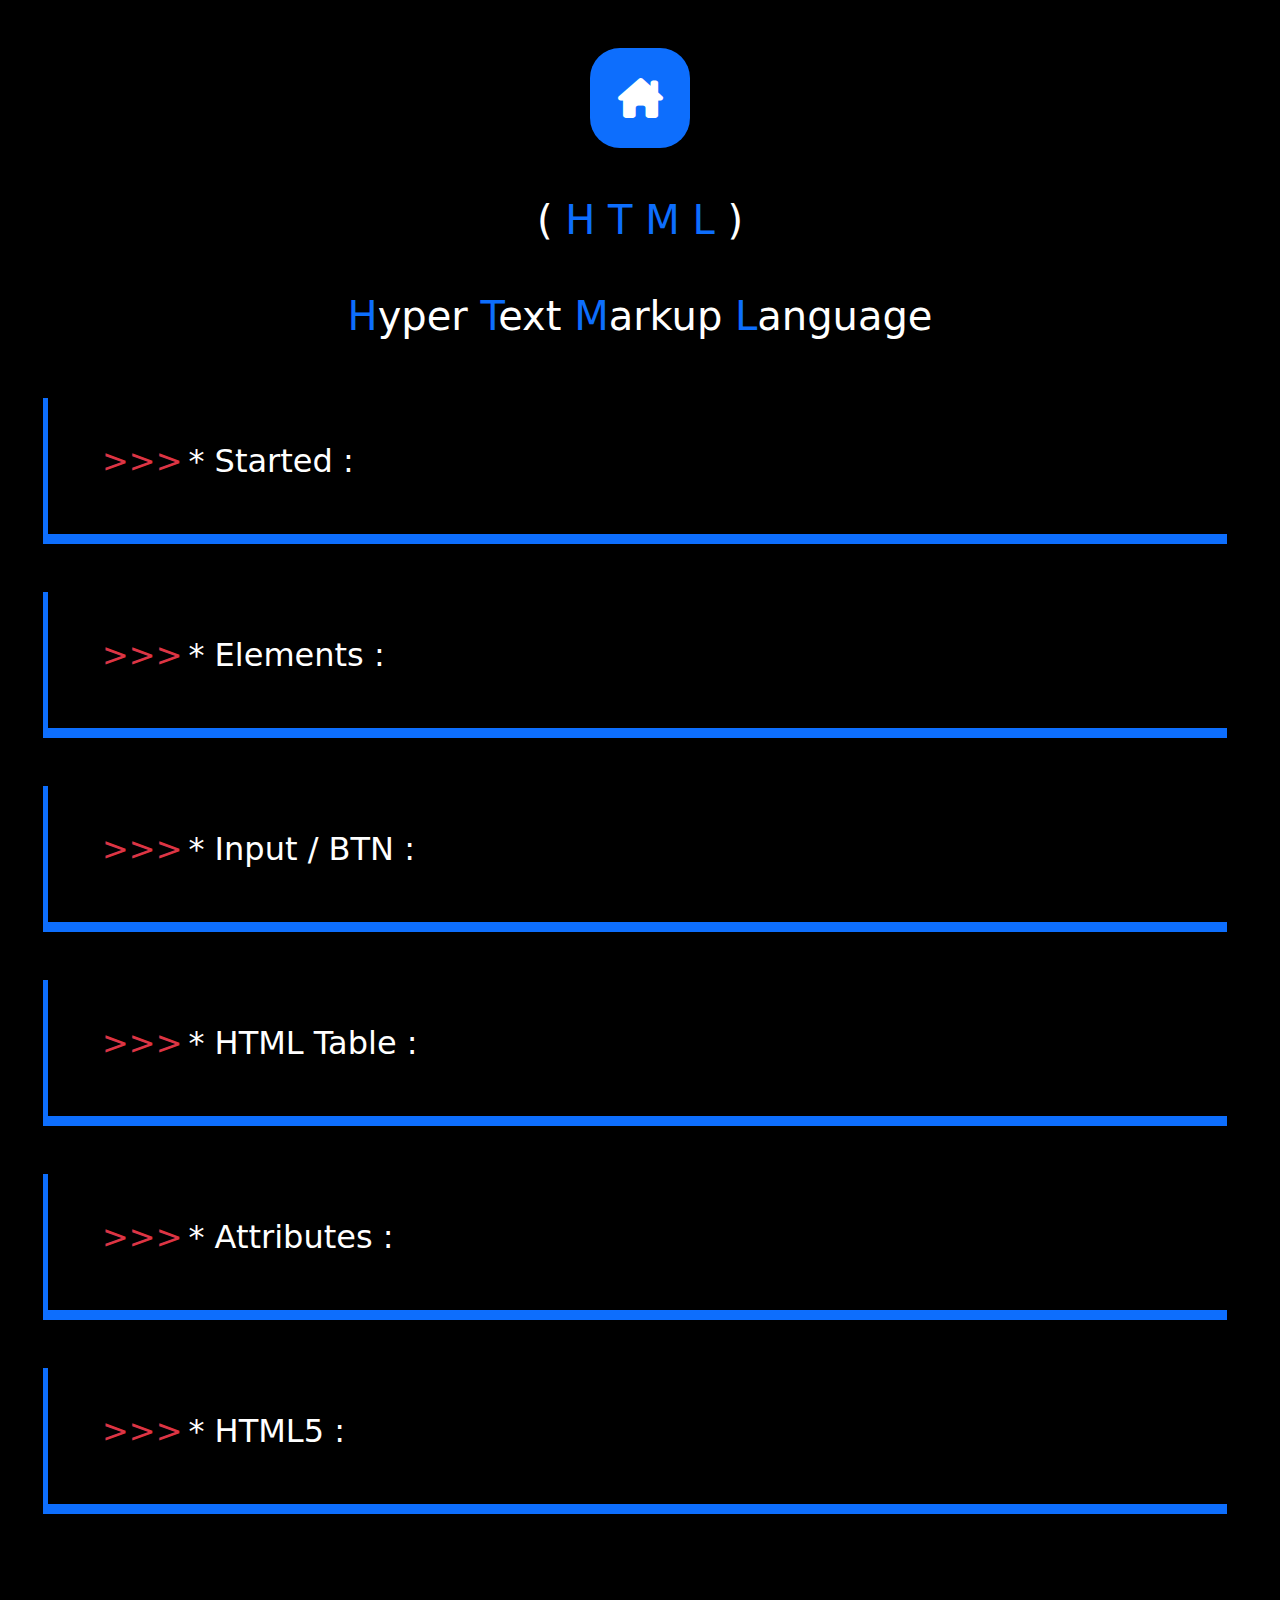
==== index.html @ fb0cdfeb "Add files via upload" ====
<!DOCTYPE html>
<html lang="en">

<head>
    <meta charset="UTF-8">
    <meta http-equiv="X-UA-Compatible" content="IE=edge">
    <meta name="author" content="Eng: Mohamed Magdy Ezzeldeen">
    <meta name="viewport" content="width=device-width, initial-scale=1.0">
    <meta name="description" content="Description About My Web Site, take this from marketer">
    <meta name="keywords"
        content="Keywords that help your website appear in Google searches  HTML HTML5 CSS CSS3 FrontEnd BackEnd">

    <title>MEGA HTML</title>
    <link rel="website icon" type="PNG" href="Media/Images/My_Logo.png">

    <!-- Online Bootstrap CSS : -->
    <link rel="stylesheet" href="https://cdn.jsdelivr.net/npm/bootstrap@5.2.0/dist/css/bootstrap.min.css" integrity="sha384-gH2yIJqKdNHPEq0n4Mqa/HGKIhSkIHeL5AyhkYV8i59U5AR6csBvApHHNl/vI1Bx" crossorigin="anonymous">

    <!-- Offline Bootstrap CSS : -->
    <link rel="stylesheet" href="CSS/bootstrap.min.css" />

    <!-- My CSS File : -->
    <link rel="stylesheet" href="CSS/MEGA.css" />

    <!-- Icon CSS File : -->
    <link rel="stylesheet" href="CSS/all.min.css"/>
</head>

<body class=" bg-black text-white py-5">


    <div id="">
        <button id="homeBTN" onclick="openHome()" class="border-0 mx-auto text-white bg-primary fs-1 d-flex justify-content-center align-items-center">
            <i class="px-2 border-0 fa-solid fa-house-chimney"></i> <span id="homeText" class="d-none">Home</span>
        </button>
    </div>




    <div class="px-5">
        <div class="row">
            <div class="col-12">
                <h1 class="my-5 text-center text-primary"><span class="text-white">(</span> H T M L <span class="text-white">)</span></h1>
                <h1 class="mb-5 text-center">
                    <span class="text-primary">H</span>yper 
                    <span class="text-primary">T</span>ext 
                    <span class="text-primary">M</span>arkup 
                    <span class="text-primary">L</span>anguage
                </h1>

                <!-- Started ------------------------------------------------------------------------------>

                <section id="shadow" class="my-5 py-5 ps-5 mega">
                    <div id="" class="btnDiv d-flex justify-content-start align-items-center ">
                        <button id="btn-1" class="border-0 bg-transparent text-danger fs-2 mb-0"
                            onclick="changeScope(1)">&#62&#62&#62</button>
                        <label for="btn-1" style="cursor: pointer;">
                            <h2 class="mb-0">* Started :</h2>
                        </label>
                    </div>

                    <div id="button1" class="my-5 border d-none">
                        <pre style="max-height: 80vh;" class="mb-0 p-4  fs-6">
<code>
    &#60!DOCTYPE html&#62 

    &#60html dir="ltr" lang="en"&#62 

        &#60head&#62 
            &#60meta charset="UTF-8"&#62 
            &#60meta http-equiv="X-UA-Compatible" content="IE=edge"&#62 
            &#60meta name="author" content="Name Of Web Site Creator"&#62 
            &#60meta name="viewport" content="width=device-width, initial-scale=1.0"&#62
            &#60meta name="description" content="Description About Your Web Site, Take This From Marketer"&#62 
            &#60meta name="keywords" content="Keywords For Help Your Website To Appear In Search Engines | HTML CSS"&#62  

            &#60title&#62 Name Of Page &#60/title&#62
            &#60link rel="website icon" type="PNG" href="Path Of Web Site Logo"&#62


            &#60link rel="stylesheet" href="CSS File Path"/&#62
        &#60/head&#62 

        &#60body&#62 

            Con Web Site Page 

        &#60/body&#62 

    &#60/html&#62 
</code>
                        </pre>
                    </div>
                </section>

                <!-- Element ------------------------------------------------------------------------------>

                <section id="shadow" class="my-5 p-5 mega">

                    <div id="" class="btnDiv d-flex justify-content-start align-items-center">
                        <button id="btn-2" class="border-0 bg-transparent text-danger fs-2 mb-0"
                            onclick="changeScope(2)">&#62&#62&#62</button>
                        <label for="btn-2" style="cursor: pointer;">
                            <h2 class="mb-0">* Elements :</h2>
                        </label>
                    </div>

                    <div id="button2" class="my-3 p-5 border d-none">

                        <div class="row d-flex flex-wrap justify-content-center align-items-center py-3 my-3 mega">
                            <h4 class="col-lg-4 mb-0 text-center mb-4 mb-lg-0">( h1 ---> h6 )</h4>
                            <pre class="col-lg-4 mb-0 text-center mb-4 mb-lg-0">&#60h1&#62 MEGA &#60/h1&#62 </pre>
                            <h1 class="col-lg-4 mb-0 text-center"> MEGA </h1>
                        </div>

                        <div class="row d-flex flex-wrap justify-content-center align-items-center py-3 my-3 mega">
                            <h4 class="col-lg-4 mb-0 text-center mb-4 mb-lg-0">( Paragraph )</h4>
                            <pre class="col-lg-4 mb-0 text-center mb-4 mb-lg-0"> &#60p&#62 MEGA &#60/p&#62 </pre>
                            <p class="col-lg-4 mb-0 text-center"> MEGA </p>
                        </div>

                        <div class="row d-flex flex-wrap justify-content-center align-items-center py-3 my-3 mega">
                            <h4 class="col-lg-4 mb-0 text-center mb-4 mb-lg-0">( Pre )</h4>
                            <pre class="col-lg-4 mb-0 text-center mb-4 mb-lg-0">&#60pre&#62 MEGA &#60/pre&#62</pre>
                            <p class="col-lg-4 mb-0 text-center"> MEGA </p>
                        </div>

                        <div class="row d-flex flex-wrap justify-content-around align-items-center py-3 my-3 mega">
                            <h5 class="col-lg-4 mb-0 text-center mb-5 mb-lg-0">( UnOrder List )</h5>
                            <pre class="col-lg-4 mb-0 text-start mb-5 mb-lg-0">
<code class="">
&#60ul type=""&#62                                   
    &#60li style="list-style-type: none;"&#62  UnOrder List -- 1  &#60/li&#62
    &#60li style="list-style-type: none;"&#62  UnOrder List -- 2  &#60/li&#62
&#60/ul&#62    
</code>
                            </pre>
                            <div class="col-lg-3 offset-lg-1 mb-0 text-start">
                                <ul type="" class="ps-0">
                                    <li style="list-style-type: none;"> UnOrder List ------- 1 </li>
                                    <li style="list-style-type: none;"> UnOrder List ------- 2 </li>
                                </ul>
                            </div>
                        </div>

                        <div class="row d-flex flex-wrap justify-content-around align-items-center py-3 my-3 mega">
                            <h4 class="col-lg-4 mb-0 text-center mb-5 mb-lg-0">( Order List )</h4>
                            <pre class="col-lg-4 mb-0 text-start mb-5 mb-lg-0">
<code>
&#60ol type=""&#62  
    &#60li&#62  Order List 1 &#60/li&#62  
    &#60li&#62  Order List 2 &#60/li&#62  
    &#60ul&#62  
        &#60li&#62  Sub UnOrder List 1  &#60/li&#62
        &#60li&#62  Sub UnOrder List 2  &#60/li&#62
    &#60/ul&#62  
    &#60li&#62  UnOrder List 3  &#60/li&#62
&#60/ol&#62  
</code>
                            </pre>
                            <div class="col-lg-3 offset-lg-1 mb-0 text-start">
                                <ol type="" class="ps-lg-0">
                                    <li> Order List ---------- 1 </li>
                                    <li> Order List ---------- 2 </li>
                                    <ul>
                                        <li> Sub UnOrder List 1 </li>
                                        <li> Sub UnOrder List 2 </li>
                                    </ul>
                                    <li> Order List ---------- 3 </li>
                                </ol>
                            </div>
                        </div>

                        <div class="row d-flex flex-wrap justify-content-around align-items-center py-3 my-3 mega">
                            <h4 class="col-lg-4 mb-0 text-center mb-4 mb-lg-0">( Hyperlink )</h4>
                            <pre class="col-lg-4 mb-0 text-center mb-4 mb-lg-0">
<code>
&#60a target ="_blank" href ="url"&#62 Click &#60/a&#62
</code>  
                            </pre>
                            <div class="col-lg-4 mb-0 text-center"><a target="_blank"
                                    href="https://www.linkedin.com/in/eng-m-ma9dy/" class="text-light"> Click </a></div>
                        </div>

                        <div class="row d-flex flex-wrap justify-content-around align-items-center py-3 my-3 mega">
                            <h2 class="col-lg-4 mb-0 text-center mb-4 mb-lg-0">( Image )</h2>
                            <pre class="col-lg-4 mb-0 text-center mb-4 mb-lg-0">
<code>
&#60img src ="Path" alt ="Keyword"&#62
</code> 
                            </pre>
                            <div class="col-lg-4 mb-0 text-center"><img src="Media/Images/My_Logo.png" alt="Logo"
                                    width="80px"></div>
                        </div>

                        <div class="row d-flex flex-wrap justify-content-around align-items-center py-3 my-3 mega">
                            <h3 class="col-lg-4 mb-0 text-center mb-4 mb-lg-0">( Img link )</h3>
                            <pre class="col-lg-4 mb-0 text-center mb-4 mb-lg-0"> 
<code>
&#60a target ="" href =""&#62 &#60img src=""&#62&#60/a&#62
</code> 
                            </pre>
                            <div class="col-lg-4 mb-0 text-center"><a target="_blank"
                                    href="https://www.linkedin.com/in/eng-m-ma9dy/" class="text-light"><img
                                        src="Media/Images/My_Logo.png" alt="Logo" width="80px"></a></div>
                        </div>

                        <div class="row d-flex flex-wrap justify-content-around align-items-center py-3 my-3 mega">
                            <h2 class="col-lg-4 mb-0 text-center mb-4 mb-lg-0">( Audio )</h2>
                            <pre class="col-lg-4 mb-0 text-center mb-4 mb-lg-0">
<code>
&#60audio src ="Path" controls autoplay&#62 
</code>
                                
                            </pre>
                            <div class="col-lg-4 mb-0 text-center"><audio src="Media/Audios/Quran.mp3" controls
                                    class="w-75 mx-auto"></div>
                        </div>

                        <div class="row d-flex flex-wrap justify-content-around align-items-center py-3 my-3 mega">
                            <h2 class="col-lg-4 mb-0 text-center mb-4 mb-lg-0">( Video )</h2>
                            <pre class="col-lg-4 mb-0 text-center mb-4 mb-lg-0"> 
<code>
&#60video src ="Path" controls autoplay&#62
</code>
                            </pre>
                        <div class="col-lg-4 mb-0 text-center"><video src="Media/Videos/BMW.mp4" controls
                                    class="w-75 mx-auto"></div>
                        </div>

                        <div class="row d-flex flex-wrap justify-content-around align-items-center py-3 my-3 mega">
                            <h3 class="col-lg-4 mb-0 text-center mb-4 mb-lg-0">( I-Frame )</h3>
                            <pre class="col-lg-4 mb-0 text-center mb-4 mb-lg-0"> 
<code>
&#60iframe src="Path" frameborder=""&#60/iframe&#62
</code>
                            </pre>
                            <div class="col-lg-4 mb-0 text-center mb-4 mb-lg-0">
                                <iframe
                                    src="https://www.google.com/maps/embed?pb=!1m18!1m12!1m3!1d27306.90100141557!2d29.934360950000002!3d31.18295735!2m3!1f0!2f0!3f0!3m2!1i1024!2i768!4f13.1!3m3!1m2!1s0x14f5c36a490b31ab%3A0x11a237e1ac90065b!2sMoharam%20Bek%2C%20Alexandria%20Governorate!5e0!3m2!1sen!2seg!4v1669933031058!5m2!1sen!2seg"
                                    class="w-75 mx-auto" style="border:0;" allowfullscreen="" loading="lazy"
                                    referrerpolicy="no-referrer-when-downgrade">
                                </iframe>
                            </div>
                        </div>
                    </div>

                </section>

                <!-- Inputs-Buttons ------------------------------------------------------------------------->

                <section id="shadow" class="my-5 p-5 mega">
                    <div id="" class="btnDiv d-flex justify-content-start align-items-center">
                        <button id="btn-3" class="border-0 bg-transparent text-danger fs-2 mb-0"
                            onclick="changeScope(3)">&#62&#62&#62</button>
                        <label for="btn-3" style="cursor: pointer;">
                            <h2 class="mb-0">* Input / BTN :</h2>
                        </label>

                    </div>
                    <div id="button3" class="my-3 p-5 border d-none">
                        <h1 class="mb-5"> &#60form&#62 </h1>
                        <form>

                            <div class="row d-flex flex-wrap justify-content-around align-items-center py-3 my-3 mega">
                                <h4 class="col-lg-2 text-center mb-4 mb-lg-0">( Label )</h4>
                                <pre class="col-lg-7 text-center mb-4 mb-lg-0">
&#60label for="search"&#62 search&#60/label&#62
                                </pre>
                                <div class="col-lg-3 text-center mb-0"> <label for="search"> Search </label> </div>
                            </div>

                            <div class="row d-flex flex-wrap justify-content-around align-items-center py-3 my-3 mega">
                                <h4 class="col-lg-2 text-center mb-4 mb-lg-0">( Search )</h4>
                                <pre class="col-lg-7 text-center mb-4 mb-lg-0">
&#60input type="search" name="search" placeholder="search"/&#62
                                </pre>
                                <div class="col-lg-3 text-center mb-0"> <input type="search" name="search"
                                        placeholder="Search" /> </div>
                            </div>

                            <div class="row d-flex flex-wrap justify-content-around align-items-center py-3 my-3 mega">
                                <h4 class="col-lg-2 text-center mb-4 mb-lg-0">( Text )</h4>
                                <pre class="col-lg-7 text-center mb-4 mb-lg-0">
&#60input id="fName" type="text" name="fName" placeholder="Full Name"/&#62
                                </pre>
                                <div class="col-lg-3 text-center mb-0"> <input id="fName" type="text" name="fName"
                                        placeholder="Full Name" minlength="2" maxlength="10" required /> </div>
                            </div>

                            <div class="row d-flex flex-wrap justify-content-around align-items-center py-3 my-3 mega">
                                <h5 class="col-lg-2 text-center mb-4 mb-lg-0">( Number )</h5>
                                <pre class="col-lg-7 text-center mb-4 mb-lg-0">
&#60input id="Nun" type="number" name="Nun" placeholder="Number"/&#62
                                </pre>
                                <div class="col-lg-3 text-center mb-0"> <input id="Nun" type="number" name="Age" min="5"
                                        placeholder="Number" required /> </div>
                            </div>

                            <div class="row d-flex flex-wrap justify-content-around align-items-center py-3 my-3 mega">
                                <h4 class="col-lg-2 text-center mb-4 mb-lg-0">( Mail )</h4>
                                <pre class="col-lg-7 text-center mb-4 mb-lg-0">
&#60input id="Mail" type="email" name="E-Mail" placeholder="Mail"/&#62
                                </pre>
                                <div class="col-lg-3 text-center mb-0"> <input id="Mail" type="email" name="E-Mail"
                                        placeholder="Your Mail" required /> </div>
                            </div>

                            <div class="row d-flex flex-wrap justify-content-around align-items-center py-3 my-3 mega">
                                <h4 class="col-lg-2 text-center mb-4 mb-lg-0">( Phone )</h4>
                                <pre class="col-lg-7 text-center mb-4 mb-lg-0">
&#60input id="Phone" type="tel" name="Phone" placeholder="+20100000000"/&#62 
                                </pre>
                                <div class="col-lg-3 text-center mb-0"> <input id="Phone" type="tel" name="Phone"
                                        placeholder="+20100000000" required /></div>
                            </div>

                            <div class="row d-flex flex-wrap justify-content-around align-items-center py-3 my-3 mega">
                                <h6 class="col-lg-2 text-center mb-4 mb-lg-0">( Password )</h6>
                                <pre class="col-lg-7 text-center mb-4 mb-lg-0"> 
&#60input id="Pass" type="password" name="Pass" placeholder="Your Password"/&#62 
                                </pre>
                                <div class="col-lg-3 text-center mb-0"> <input id="Pass" type="password" name="Pass"
                                        placeholder="Your Password" required /></div>
                            </div>

                            <div class="row d-flex flex-wrap justify-content-around align-items-center py-3 my-3 mega">
                                <h6 class="col-lg-2 text-center mb-4 mb-lg-0">( FeedBack )</h6>
                                <pre class="col-lg-7 text-center mb-4 mb-lg-0">
&#60textarea id="Feedback" style="resize: none;" name="Feedback" cols="24" rows="1" placeholder="Feedback"&#62&#60/textarea&#62
                                </pre>
                                <div class="col-lg-3 text-center mb-0"> <textarea id="Feedback" style="resize: none;"
                                        name="Feedback" cols="24" rows="1" placeholder="Feedback"></textarea></div>
                            </div>

                            <div class="row d-flex flex-wrap justify-content-around align-items-center py-3 my-3 mega">
                                <h5 class="col-lg-2 text-center mb-4 mb-lg-0">( Dir Call )</h5>
                                <pre class="col-lg-7 text-center mb-4 mb-lg-0">
&#60a&#62 href="tel:+201140155633" style="text-decoration: none;"&#62 +201140155633 &#60/a&#62
                                </pre>
                                <div class="col-lg-3 text-center mb-0"> <a href="tel:+201140155633"
                                        style="text-decoration: none;color: white;">+201140155633</a></div>
                            </div>

                            <div class="row d-flex flex-wrap justify-content-around align-items-center py-3 my-3 mega">
                                <h5 class="col-lg-2 text-center mb-4 mb-lg-0">( Dir Mail )</h5>
                                <pre class="col-lg-7 text-center mb-4 mb-lg-0">
&#60a&#62 href="mailto: Magdy@gmail.com" style="text-decoration: none;"&#62 Magdy@gmail.com &#60/a&#62 
                                </pre>
                                <div class="col-lg-3 text-center mb-0"> <a href="mailto: Eng.M.Ezzeldeen@gmail.com"
                                        style="text-decoration: none;color: white;">Magdy@gmail.com</a></div>
                            </div>

                            <div class="row d-flex flex-wrap justify-content-around align-items-center py-3 my-3 mega">
                                <h6 class="col-lg-2 text-center mb-5 mb-lg-0">( Drop Down )</h6>
                                <pre class="col-lg-7 text-start mb-5 mb-lg-0">
&#60select name="University" id="University"&#62
    &#60optgroup label="Cairo University"&#62
        &#60option&#62 value="CU1"&#62  Cairo University &#60/option&#62
        &#60option&#62 value="CU2" selected&#62 ALAzhar University &#60/option&#62
    &#60/optgroup&#62
    &#60optgroup label="Alex University"&#62
        &#60option&#62 value="AU1"&#62  Alex University &#60/option&#62
        &#60option&#62 value="AU2"&#62  Pharos University &#60/option&#62
    &#60/optgroup&#62
&#60/select&#62
                                </pre>
                                <div class="col-lg-3 text-center mb-0">
                                    <select name="University" id="University" class="py-1">
                                        <optgroup label="Cairo University">
                                            <option value="CU1">Cairo University</option>
                                            <option value="CU2" selected>AL-Azhar University</option>
                                        </optgroup>
                                        <optgroup label="Alex University">
                                            <option value="AU1"> Alex University </option>
                                            <option value="AU2">Pharos University </option>
                                        </optgroup>
                                    </select>
                                </div>
                            </div>

                            <div class="row d-flex flex-wrap justify-content-around align-items-center py-3 my-3 mega">
                                <h5 class="col-lg-2 text-center mb-4 mb-lg-0">( Radio )</h5>
                                <div class="col-lg-7 text-center mb-4 mb-lg-0">
                                    <pre> 
&#60input id="1" type="radio" name="R" value="1"/&#62
&#60input id="2" type="radio" name="R" value="2"/&#62
&#60input id="3" type="radio" name="R" value="3"/&#62
                                    </pre>
                                </div>
                                <div class="col-lg-3 text-center mb-0 d-flex justify-content-around">
                                    <input id="R1" type="radio" name="R" value="1" />
                                    <input id="R2" type="radio" name="R" value="2" />
                                    <input id="R3" type="radio" name="R" value="3" />
                                </div>
                            </div>

                            <div class="row d-flex flex-wrap justify-content-around align-items-center py-3 my-3 mega">
                                <h6 class="col-lg-2 text-center mb-4 mb-lg-0">( Check Box )</h6>
                                <div class="col-lg-7 text-center mb-4 mb-lg-0">
                                    <pre>
&#60input id="1" type="checkbox" name="ChB1" value="1"/&#62
&#60input id="2" type="checkbox" name="ChB2" value="2"/&#62
&#60input id="3" type="checkbox" name="ChB3" value="3"/&#62
                                    </pre>
                                </div>
                                <div class="col-lg-3 text-center mb-0 d-flex justify-content-around">
                                    <input id="ChB1" type="checkbox" name="ChB1" value="1" />
                                    <input id="ChB2" type="checkbox" name="ChB2" value="2" />
                                    <input id="ChB3" type="checkbox" name="ChB3" value="3" />
                                </div>
                            </div>

                            <div class="row d-flex flex-wrap justify-content-around align-items-center py-3 my-3 mega">
                                <h4 class="col-lg-2 text-center mb-4 mb-lg-0">( Color )</h4>
                                <pre class="col-lg-7 text-center mb-4 mb-lg-0">
&#60input id="Color" type="color" name="Color"/&#62
                                </pre>
                                <div class="col-lg-3 text-center mb-0"> <input id="Color" type="color" name="Color" />
                                </div>
                            </div>

                            <div class="row d-flex flex-wrap justify-content-around align-items-center py-3 my-3 mega">
                                <h5 class="col-lg-2 text-center mb-4 mb-lg-0">( Time )</h5>
                                <pre class="col-lg-7 text-center mb-4 mb-lg-0">
&#60input id="Clock" type="time" name="Clock"/&#62
                                </pre>
                                <div class="col-lg-3 text-center mb-0"> <input id="Clock" type="time" name="Clock" />
                                </div>
                            </div>

                            <div class="row d-flex flex-wrap justify-content-around align-items-center py-3 my-3 mega">
                                <h6 class="col-lg-2 text-center mb-4 mb-lg-0">(Date D/M/Y)</h6>
                                <pre class="col-lg-7 text-center mb-4 mb-lg-0">
&#60input id="Date" type="date" name="Date"/&#62
                                </pre>
                                <div class="col-lg-3 text-center mb-0"> <input id="Date" type="date" name="Date" />
                                </div>
                            </div>

                            <div class="row d-flex flex-wrap justify-content-around align-items-center py-3 my-3 mega">
                                <h6 class="col-lg-2 text-center mb-4 mb-lg-0">( Date M/Y )</h6>
                                <pre class="col-lg-7 text-center mb-4 mb-lg-0">
&#60input id="Month" type="month" name="Month"/&#62
                                </pre>
                                <div class="col-lg-3 text-center mb-0"> <input id="Month" type="month" name="Month" />
                                </div>
                            </div>

                            <div class="row d-flex flex-wrap justify-content-around align-items-center py-3 my-3 mega">
                                <h6 class="col-lg-2 text-center mb-4 mb-lg-0">( File Select )</h6>
                                <pre class="col-lg-7 text-center mb-4 mb-lg-0">
&#60input id="File" type="file" accept=".jpg, .png, .pdf" name="File" multiple/&#62
                                </pre>
                                <div class="col-lg-3 text-center mb-0"> <input id="File" type="file"
                                        accept=".jpg, .png, .pdf," name="File" multiple /></div>
                                </div>

                            <div class="row d-flex flex-wrap justify-content-around align-items-center py-3 my-3 mega">
                                <h6 class="col-lg-2 text-center mb-4 mb-lg-0">( Input Reset )</h6>
                                <pre class="col-lg-7 text-center mb-4 mb-lg-0">
&#60input type="reset"/&#62
                                </pre>
                                <div class="col-lg-3 text-center mb-0"> <input type="reset" /></div>
                            </div>

                            <div class="row d-flex flex-wrap justify-content-around align-items-center py-3 my-3 mega">
                                <h5 class="col-lg-2 text-center mb-4 mb-lg-0">( Submit )</h5>
                                <p class="col-lg-7 text-center mb-4 mb-lg-0"> &#60input type="submit"/&#62 </p>
                                <div class="col-lg-3 text-center mb-0"> <input type="submit" /></div>
                            </div>

                            <div class="row d-flex flex-wrap justify-content-around align-items-center py-3 my-3 mega">
                                <h6 class="col-lg-2 text-center mb-4 mb-lg-0">(Button Reset)</h6>
                                <pre class="col-lg-7 text-center mb-4 mb-lg-0">
&#60button type="reset"&#62 Reset &#60/button&#62 </pre>
                                <div class="col-lg-3 text-center mb-0"> <button type="reset"> Reset </button></div>
                            </div>

                            <div class="row d-flex flex-wrap justify-content-around align-items-center py-3 my-3 mega">
                                <h5 class="col-lg-2 text-center mb-4 mb-lg-0">( Submit )</h5>
                                <pre class="col-lg-7 text-center mb-4 mb-lg-0">
&#60button type="submit"&#62 Submit &#60/button&#62
                                </pre>
                                <div class="col-lg-3 text-center mb-0"> <button type="submit">Submit</button></div>
                            </div>

                            <div class="row d-flex flex-wrap justify-content-around align-items-center py-3 my-3 mega">
                                <h6 class="col-lg-2 text-center mb-4 mb-lg-0">( IMG Reset )</h6>
                                <pre class="col-lg-7 text-center mb-4 mb-lg-0">
&#60button type="reset"&#62 &#60img src="Path"&#62 &#60/button&#62 
                                </pre>
                                <div class="col-lg-3 text-center mb-0"> <button type="reset"
                                        class="p-0 border-0 bg-black"><img src="Media/Images/Reset.png" alt="btn img"
                                            width="50%"></button></div>
                            </div>

                            <div class="row d-flex flex-wrap justify-content-around align-items-center py-3 my-3 mega">
                                <h5 class="col-lg-2 text-center mb-4 mb-lg-0">( Submit )</h5>
                                <pre class="col-lg-7 text-center mb-4 mb-lg-0">
&#60button type="submit"&#62 &#60img src="Path"&#62 &#60/button&#62 
                                </pre>
                                <div class="col-lg-3 text-center mb-0"> <button type="submit"
                                        class="p-0 border-0 bg-black"><img src="Media/Images/Submit.png" alt="btn img"
                                            width="50%"></button></div>
                            </div>

                        </form>
                        <h1 class="mt-5"> &#60/form&#62 </h1>
                    </div>
                </section>

                <!-- HTML Table -------------------------------------------------------------------------------->

                <section id="shadow" class="my-5 p-5 mega">
                    <div id="" class="btnDiv d-flex justify-content-start align-items-center">
                        <button id="btn-4" class="border-0 bg-transparent text-danger fs-2 mb-0" onclick="changeScope(4)">&#62&#62&#62</button>
                        <label for="btn-4" style="cursor: pointer;">
                            <h2 class="mb-0">* HTML Table :</h2>
                        </label>
                    </div>
                    <div id="button4" class="my-3 d-none">

                        <h3 class="my-5">- Table :</h3>
                        <pre class="my-3 p-3 border">
&#60table style="width: 100%;"  border="1"&#62

    &#60thead&#62                 
        &#60tr&#62     &#60th&#62  -  &#60/th&#62     &#60th&#62  Tittle1  &#60/th&#62     &#60th&#62  Tittle2  &#60/th&#62     &#60th&#62  Tittle3  &#60/th&#62     &#60th&#62  Tittle4  &#60/th&#62     &#60/tr&#62
    &#60/thead&#62
                          
    &#60tbody&#62              
    
        &#60tr&#62  &#60td rowspan ="5"&#62     &#60p&#62  R  &#60br&#62  O  &#60br&#62  W  &#60br&#62  S  &#60br&#62  P  &#60br&#62  A  &#60br&#62  N  &#60/p&#62     &#60/td&#62   &#60/tr&#62
        
        &#60tr&#62                   
            &#60td&#62  &#60p&#62 C 1-1 &#60/p&#62  &#60/td&#62     &#60td&#62  &#60p&#62 C 1-2 &#60/p&#62  &#60/td&#62     &#60td&#62  &#60p&#62 C 1-3 &#60/p&#62  &#60/td&#62     &#60td&#62  &#60p&#62 C 1-4 &#60/p&#62  &#60/td&#62
        &#60/tr&#62  

        &#60tr&#62                
            &#60td&#62  &#60p&#62 C 2-1 &#60/p&#62  &#60/td&#62     &#60td&#62  &#60p&#62 C 2-2 &#60/p&#62  &#60/td&#62     &#60td&#62  &#60p&#62 C 2-3 &#60/p&#62  &#60/td&#62     &#60td&#62  &#60p&#62 C 2-4 &#60/p&#62  &#60/td&#62
        &#60/tr&#62  
                            
        &#60tr&#62                 
            &#60td&#62  &#60p&#62 C 3-1 &#60/p&#62  &#60/td&#62     &#60td&#62  &#60p&#62 C 3-2 &#60/p&#62  &#60/td&#62     &#60td&#62  &#60p&#62 C 3-3 &#60/p&#62  &#60/td&#62     &#60td&#62  &#60p&#62 C 3-4 &#60/p&#62  &#60/td&#62
        &#60/tr&#62  
                            
        &#60tr&#62  &#60td colspan="4"&#62     &#60p&#62    C   O   L   S   P   A   N  &#60/p&#62     &#60/td&#62   &#60/tr&#62  
                   
    &#60/tbody&#62  
                       
&#60/table&#62  
                            </pre>

                        <h3 class="my-5">- Table Show :</h3>
                        <div class="my-3">
                            <table border="2" style="color:white;" class="table border border-2">
                                <thead style="color:blueviolet">
                                    <tr>
                                        <th class="text-center border border-2"> - </th>
                                        <th class="text-center border border-2"> Tittle1 </th>
                                        <th class="text-center border border-2"> Tittle2 </th>
                                        <th class="text-center border border-2"> Tittle3 </th>
                                        <th class="text-center border border-2"> Tittle4 </th>
                                    </tr>
                                </thead>
                                <tbody>
                                    <tr>
                                        <td rowspan="5" class="text-center p-2 border">
                                            <p> R </p>
                                            <p> O </p>
                                            <p> W </p>
                                            <p> S </p>
                                            <p> P </p>
                                            <p> A </p>
                                            <p> N </p>
                                        </td>
                                    </tr>
                                    <tr>
                                        <td align="center">
                                            <p>C 1-1 </p>
                                        </td>
                                        <td align="center">
                                            <p>C 1-2 </p>
                                        </td>
                                        <td align="center">
                                            <p>C 1-3 </p>
                                        </td>
                                        <td align="center">
                                            <p>C 1-4 </p>
                                        </td>
                                    </tr>
                                    <tr>
                                        <td align="center">
                                            <p>C 2-1 </p>
                                        </td>
                                        <td align="center">
                                            <p>C 2-2 </p>
                                        </td>
                                        <td align="center">
                                            <p>C 2-3 </p>
                                        </td>
                                        <td align="center">
                                            <p>C 2-4 </p>
                                        </td>
                                    </tr>
                                    <tr>
                                        <td align="center">
                                            <p>C 3-1 </p>
                                        </td>
                                        <td align="center">
                                            <p>C 3-2 </p>
                                        </td>
                                        <td align="center">
                                            <p>C 3-3 </p>
                                        </td>
                                        <td align="center">
                                            <p>C 3-4 </p>
                                        </td>
                                        </td>
                                    </tr>
                                    <tr>
                                        <td align="center" colspan="4">
                                            <p> C &nbsp; &nbsp; &nbsp; O &nbsp; &nbsp; &nbsp; L &nbsp; &nbsp; &nbsp; S
                                                &nbsp;
                                                &nbsp;
                                                &nbsp; P &nbsp;
                                                &nbsp; &nbsp; A &nbsp; &nbsp; &nbsp; N </p>
                                        </td>
                                    </tr>
                                </tbody>
                            </table>
                        </div>



                    </div>


                </section>

                <!-- HTML Attributes -------------------------------------------------------------------------------->

                <section id="shadow" class="my-5 p-5 mega">
                    <div id="" class="btnDiv d-flex justify-content-start align-items-center">
                        <button id="btn-5" class="border-0 bg-transparent text-danger fs-2 mb-0"
                            onclick="changeScope(5)">&#62&#62&#62</button>
                        <label for="btn-5" style="cursor: pointer;">
                            <h2 class="mb-0">* Attributes :</h2>
                        </label>
                    </div>
                    <div id="button5" class="my-3 p-5 border d-none">
                        <div class="text-start p-5 my-3 mega">
                            <h3>ID :</h3>
                            <p class="my-4">- Set id on Any Element for select or Make Redirect on it (by set # before
                                id Name) </p>
                            <pre class="mb-3">
&#60a href=" #Mega "&#62 Click &#60/a&#62
                            </pre>
                            <pre> 
&#60section id"Mega" &#62 MEGA &#60/section&#62
                            </pre>
                        </div>

                        <div class="text-start p-5 my-3 mega">
                            <h3>Style :</h3>
                            <p class="my-3">- border : For Make Border on Element </p>
                            <p class="my-3">- align : For select place of element in line </p>
                            <pre class="mb-5">
&#60p border="1" align="center text-indent: 80px;" &#62 MEGA &#60/p&#62
                            </pre>

                            <p class="my-3">- style : included all CSS Attributes </p>
                            <pre> 
&#60div style="color : white ; width: 500px ; height: 500px;"&#62 MEGA &#60/div&#62
                            </pre>
                        </div>

                        <div class="text-start p-5 my-3 mega">
                            <h3>Link :</h3>
                            <p class="my-3">- For Make Redirect </p>
                            <pre>
&#60a target="_blank" href="url / id"&#62 MEGA &#60/a&#62
                            </pre>
                        </div>

                        <div class="text-start p-5 my-3 mega">
                            <h3>Media :</h3>
                            <p class="my-3">- For Select Media </p>
                            <pre>
&#60img src="Path Media on PC" alt="Name of Media if it didn't load"&#62
                            </pre>
                            <p class="my-3">- For Set Control BTN & Autoplay </p>
                            <pre>
&#60audio src="" controls autoplay&#62
&#60video src="" controls autoplay&#62
                            </pre>
                        </div>

                        <div class="text-start p-5 my-3 mega">
                            <h3>Table :</h3>
                            <p class="my-3">- The Element in Table Take Size 4 Columns and 4 Rows </p>
                            <pre>
&#60td colspan="4" rowspan="4" &#62 MEGA &#60/td&#62
                            </pre>
                        </div>

                        <div class="text-start p-5 my-3 mega">
                            <h3>Input :</h3>
                            <p class="my-3"> - for="For Link Lable By Input Via Input ID" </p>
                            <pre class="mb-5">
&#60label for="N"&#62 Mega &#60/label&#62
                            </pre>

                            <p class="my-3">- id="For Link Lable By Input Via For in Lable" </p>
                            <p class="my-3">- name="For set Name of Input Value for send to BackEnd" </p>
                            <p class="my-3">- placeholder="For set a Temporary Word in Input" </p>
                            <pre class="mb-5">
&#60input id="N" type="text" name="Name" placeholder="Enter Name"&#62
                            </pre>


                            <p class="my-3">- value="For assign Value for Element in Radio Input" </p>
                            <pre class="my-3">
&#60input id="1" type="radio" name="R" value="1"/&#62
&#60input id="2" type="radio" name="R" value="2"/&#62
                            </pre>

                            <p class="my-3">- accept="For select Type of media in file Browse " </p>
                            <p class="my-3">- multiple="For select All Type of media in file Browse " </p>
                            <pre class=""> 
&#60input id="File" type="file" accept=".jpg, .png, .pdf" name="File" multiple/&#62
                            </pre>
                        </div>

                    </div>
                </section>


                <!-- HTML 5 ----------------------------------------------------------------------------------->

                <section id="shadow" class="my-5 p-5 mega">
                    <div id="" class="btnDiv d-flex justify-content-start align-items-center">
                        <button id="btn-6" class="border-0 bg-transparent text-danger fs-2 mb-0"
                            onclick="changeScope(6)">&#62&#62&#62</button>
                        <label for="btn-6" style="cursor: pointer;">
                            <h2 class="mb-0">* HTML5 :</h2>
                        </label>
                    </div>
                    <div id="button6" class="my-3 d-none">

                        <div class="my-5 p-5 border">
                            <h4 class="text-start">- HTML 5 : Divide The Code Sheet To Sections by Tags For More
                                Readability From Search Engines</h4>
                        </div>

                        <div id="shadow" class="my-5 py-3 mega">

                            <div id="" class="btnDiv d-flex justify-content-start align-items-center">
                                <button id="btn-7" class="border-0 bg-transparent text-danger fs-3 mb-0"
                                    onclick="changeScope(7)">&#62&#62 </button>
                                <label for="btn-7" style="cursor: pointer;">
                                    <h3 class="mb-0">* Head Tags :</h3>
                                </label>
                            </div>

                            <div id="button7" class="my-5 d-none">

                                <div class="text-start p-5 my-3 mega">
                                    <h4>Name Of Page</h4>
                                    <pre class="py-3">
&#60tittle&#62 MEGA &#60/tittle&#62
                                    </pre>
                                </div>

                                <div class="text-start p-5 my-3 mega">
                                    <h4>Web Site Logo</h4>
                                    <pre class="py-3"> 
&#60link rel="website icon" type="PNG" href="Path"&#62
                                    </pre>
                                </div>

                                <div class="text-start p-5 my-3 mega">
                                    <h4>Link File CSS</h4>
                                    <pre class="py-3">
&#60link rel="stylesheet" href="CSS/MEGA.css"/&#62
                                    </pre>
                                </div>

                                <div class="text-start p-5 my-3 mega">
                                    <h4>English Supported Arabic</h4>
                                    <pre class="py-3">
&#60meta charset="UTF-8"&#62
                                    </pre>
                                </div>

                                <div class="text-start p-5 my-3 mega">
                                    <h4>Name Of Site Creator</h4>
                                    <pre class="py-3">
&#60meta name="author" content="Eng: Mohamed Magdy"&#62
                                    </pre>
                                </div>

                                <div class="text-start p-5 my-3 mega">
                                    <h4 class="mb-4">Multi Screen Viewed</h4>
                                    <h5>- For Show Web Site on Different Screens Size in Inspect</h5>
                                    <pre class="py-3">
&#60meta name="viewport" content="width=device-width, initial-scale=1.0"&#62
                                    </pre>
                                </div>

                                <div class="text-start p-5 my-3 mega">
                                    <h4 class="mb-4">Your Web Site Description</h3>
                                    <h5>- Take The Description from Marketer</h5>
                                    <pre class="py-3">
&#60meta name="description" content="Description"&#62
                                    </pre>
                                </div>

                                <div class="text-start p-5 my-3 mega">
                                    <h4 class="mb-4">Keywords of Your Web Site</h4>
                                    <h5>- The Keywords for Help Your Website to Appear in Search Engines</h5>
                                    <pre class="py-3">
&#60meta name="keywords" content="HTML HTML5 FrontEnd"&#62
                                    </pre>
                                </div>

                                <div class="text-start p-5 my-3 mega">
                                    <h4>For Write CSS Code</h4>
                                    <pre>
&#60style&#62 CSS Code &#60/style&#62 
                                    </pre>
                                </div>

                            </div>

                        </div>

                        <div id="shadow" class="my-5 py-3 mega">

                            <div id="" class="btnDiv d-flex justify-content-start align-items-center">
                                <button id="btn-8" class="border-0 bg-transparent text-danger fs-3 mb-0"
                                    onclick="changeScope(8)">&#62&#62 </button>
                                <label for="btn-8" style="cursor: pointer;">
                                    <h3 class="mb-0">* Body Tags :</h3>
                                </label>
                            </div>

                            <div id="button8" class="my-5 d-none">

                                <div class="text-md-center p-5 my-3 mega">
                                    <h5> &#60nav&#62 <span class="d-block d-md-inline ps-5 ps-md-0 my-3 my-md-0 ">Nav
                                            Bar Code</span> &#60/nav&#62 </h5>
                                </div>


                                <div class="text-md-center p-5 my-3 mega">
                                    <h5> &#60main&#62 <span class="d-block d-md-inline ps-5 ps-md-0 my-3 my-md-0 ">Main
                                            Section</span> &#60/main&#62 </h5>
                                </div>

                                <div class="text-xxl-center p-5 my-3 mega">
                                    <h5> &#60section&#62 <span
                                            class="d-block d-xxl-inline ps-5 ps-xxl-0 my-3 my-xxl-0 ">Divide The Web
                                            Page Into Sections, Each Section Contains a Section-Specific
                                            Code </span> &#60/section&#62 </h5>
                                </div>

                                <div class="text-lg-center p-5 my-3 mega">
                                    <h5> &#60div&#62 <span
                                            class="d-block d-lg-inline ps-5 ps-lg-0 my-3 my-lg-0 ">Division Included
                                            Groups Of other Div and Element </span> &#60/div&#62 </h5>
                                </div>

                                <div class="text-lg-center p-5 my-3 mega">
                                    <h5> &#60figure&#62 <span class="d-block d-lg-inline ps-5 ps-lg-0 my-3 my-lg-0 ">
                                            Images and Sliders Section </span> &#60/figure&#62 </h5>
                                </div>

                                <div class="text-lg-center p-5 my-3 mega">
                                    <h5> &#60article&#62 <span
                                            class="d-block d-lg-inline ps-5 ps-lg-0 my-3 my-lg-0 ">Paragraphs Columns
                                            Section as Newspaper </span> &#60/article&#62 </h5>
                                </div>

                                <div class="text-lg-center p-5 my-3 mega">
                                    <h5> &#60aside&#62 <span
                                            class="d-block d-lg-inline ps-5 ps-lg-0 my-3 my-lg-0 ">Sides Margins on The
                                            Parties</span> &#60/aside&#62 </h5>
                                </div>

                                <div class="text-xxl-center p-5 my-3 mega">
                                    <h5> &#60span&#62 <span class="d-block d-xxl-inline ps-5 ps-xxl-0 my-3 my-xxl-0 ">
                                            For Select a Element from Section for Apply Custom Change on This
                                            Element</span>
                                        &#60/span&#62 </h5>
                                </div>

                                <div class="text-lg-center p-5 my-3 mega">
                                    <h5> &#60canvas&#62 <span class="d-block d-lg-inline ps-5 ps-lg-0 my-3 my-lg-0 ">
                                            Section For Drew in HTML </span> &#60/canvas&#62 </h5>
                                </div>

                                <div class="text-lg-center p-5 my-3 mega">
                                    <h5> &#60footer&#62 <span class="d-block d-lg-inline ps-5 ps-lg-0 my-3 my-lg-0 ">
                                            Information Contact in Last Section </span> &#60/footer&#62 </h5>
                                </div>

                                <div class="text-center p-5 my-3 mega">
                                    <pre class="text-start ps-xl-5">
&#60fieldset style="border: 3px solid blue;"&#62

    &#60legend&#62 style="width: 25%; margin-top: -25px; border: 5px solid blue; background-color: black;"&#62
        &#60h1&#62 Title &#60/h1&#62
    &#60/legend&#62

    &#60h1&#62 Content &#60h1&#62
        
&#60/fieldset&#62
                                    </pre>
                                    <div class="mt-5 ms-xl-5 me-xl-5">
                                        <fieldset style="border: 3px solid blueviolet; height: 200px;" class="w-100">
                                            <legend
                                                style="width: 35%; margin-top: -25px; border: 5px solid blueviolet; background-color: black;"
                                                class="ms-5 mb-0"> Title </legend>
                                            <h1 style="margin-top: 50px;">Content</h1>
                                        </fieldset>
                                    </div>
                                </div>
                            </div>

                        </div>
                    </div>
                </section>

                <!-- The Finished ----------------------------------------------------------------------------------------------------->

            </div>
        </div>
    </div>

    <!-- JS Links ---------------------------------------------------------------------------------->

    <!-- online Bootstrap js : -->
    <script src="https://cdn.jsdelivr.net/npm/bootstrap@5.2.0/dist/js/bootstrap.bundle.min.js" integrity="sha384-A3rJD856KowSb7dwlZdYEkO39Gagi7vIsF0jrRAoQmDKKtQBHUuLZ9AsSv4jD4Xa" crossorigin="anonymous"></script>

    <!-- offline Bootstrap js : -->
    <script src="JS/bootstrap.bundle.min.js"></script>

    <!-- My js File : -->
    <script src="JS/MEGA.js"></script>
</body>

</html>
---- CSS/MEGA.css ----
html {
    scroll-behavior: smooth;
}

body {
    scroll-behavior: smooth;
    margin: 0;
}



#homeBTN{
    width: 100px;
    height: 100px;
    border-radius: 30px;
    transition: 0.5s all;

}

#homeBTN:hover{
    transform:  scale(1.25);
    border-radius: 50%;

}



.mega{
    box-shadow: -5px 10px 0px 0px #0D6EFD;
    transition: 1s all;
}

#shadow:hover{
    box-shadow: -5px 2px 54px -9px transparent;
}



.btnDiv{
    transition: 0.5s all;
}

.btnDiv:hover{
    margin-left: 25px;
}
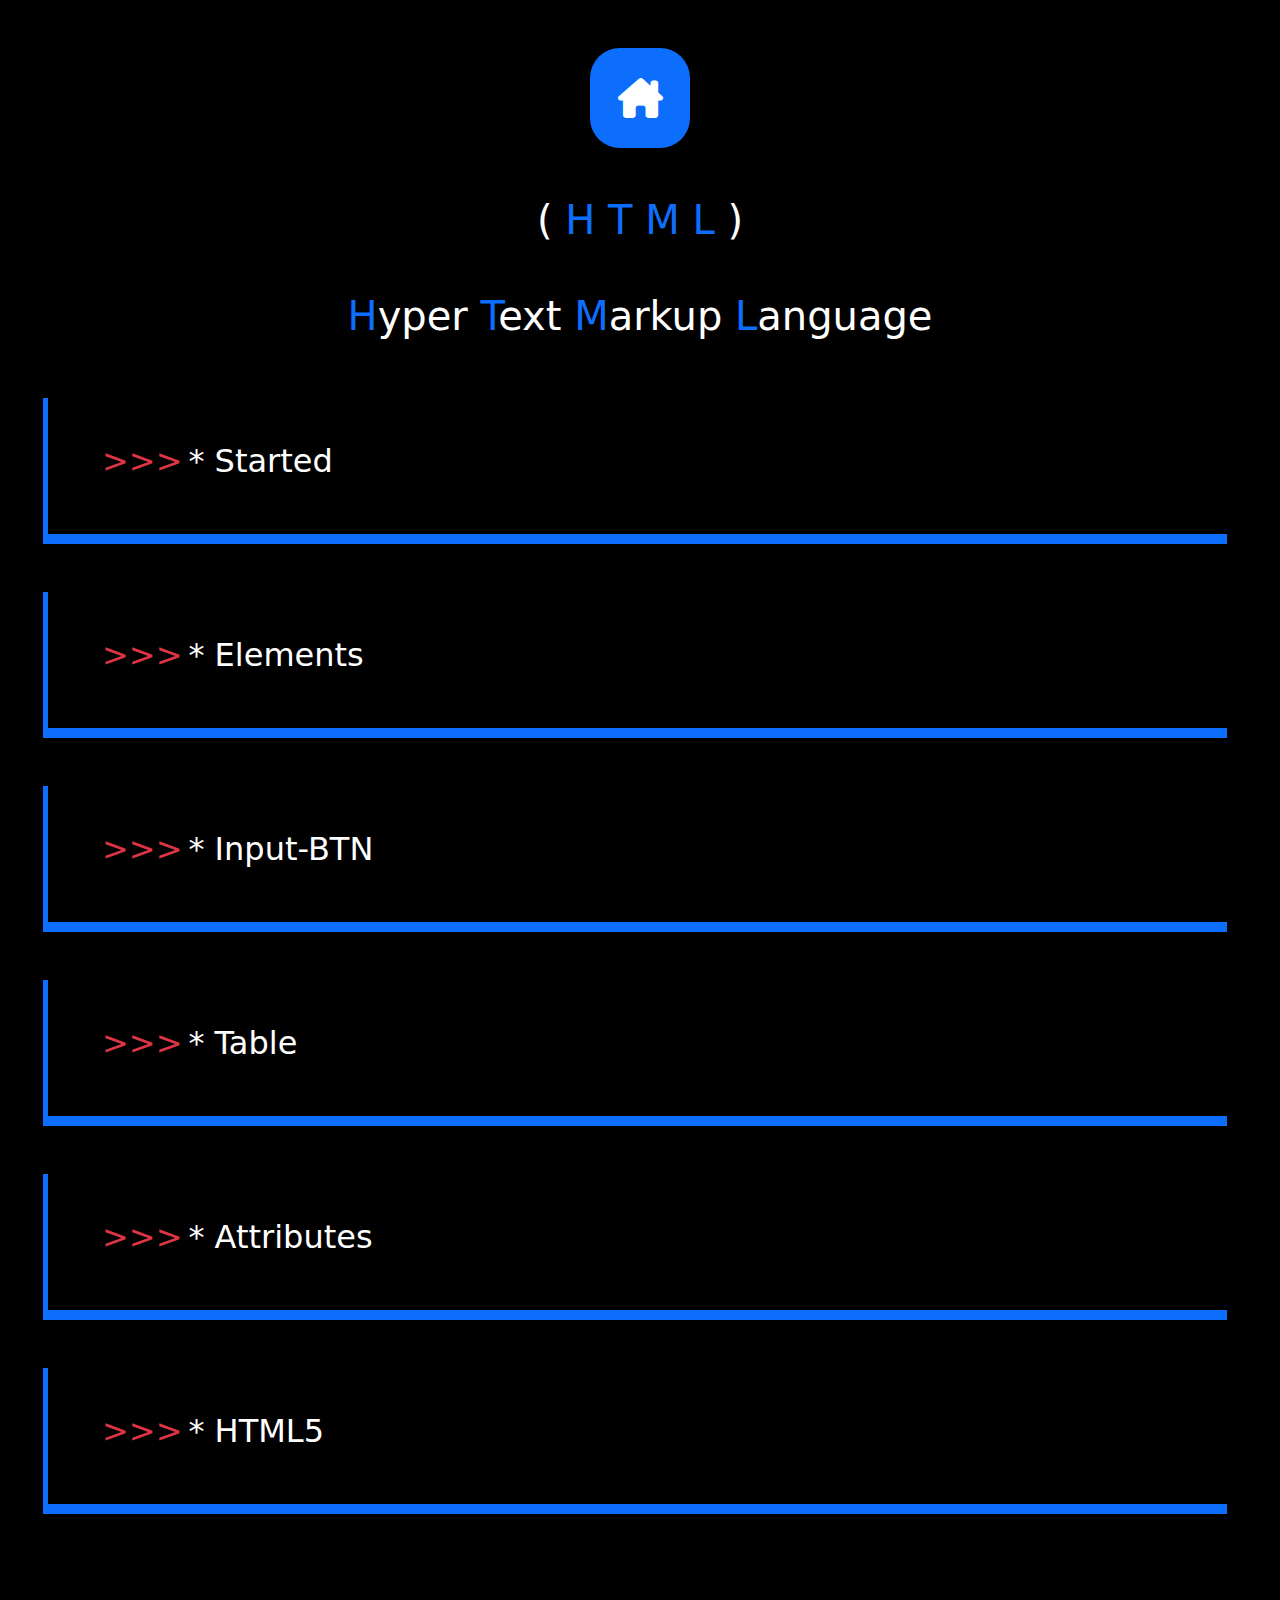
==== commit f2f695d4: "Add files via upload" ====
--- a/index.html
+++ b/index.html
@@ -51,12 +51,12 @@
 
                 <!-- Started ------------------------------------------------------------------------------>
 
-                <section id="shadow" class="my-5 py-5 ps-5 mega">
+                <section id="shadow" class="my-5 p-5 mega">
                     <div id="" class="btnDiv d-flex justify-content-start align-items-center ">
                         <button id="btn-1" class="border-0 bg-transparent text-danger fs-2 mb-0"
                             onclick="changeScope(1)">&#62&#62&#62</button>
                         <label for="btn-1" style="cursor: pointer;">
-                            <h2 class="mb-0">* Started :</h2>
+                            <h2 class="mb-0">* Started</h2>
                         </label>
                     </div>
 
@@ -102,7 +102,7 @@
                         <button id="btn-2" class="border-0 bg-transparent text-danger fs-2 mb-0"
                             onclick="changeScope(2)">&#62&#62&#62</button>
                         <label for="btn-2" style="cursor: pointer;">
-                            <h2 class="mb-0">* Elements :</h2>
+                            <h2 class="mb-0">* Elements</h2>
                         </label>
                     </div>
 
@@ -255,7 +255,7 @@
                         <button id="btn-3" class="border-0 bg-transparent text-danger fs-2 mb-0"
                             onclick="changeScope(3)">&#62&#62&#62</button>
                         <label for="btn-3" style="cursor: pointer;">
-                            <h2 class="mb-0">* Input / BTN :</h2>
+                            <h2 class="mb-0">* Input-BTN</h2>
                         </label>
 
                     </div>
@@ -517,7 +517,7 @@
                     <div id="" class="btnDiv d-flex justify-content-start align-items-center">
                         <button id="btn-4" class="border-0 bg-transparent text-danger fs-2 mb-0" onclick="changeScope(4)">&#62&#62&#62</button>
                         <label for="btn-4" style="cursor: pointer;">
-                            <h2 class="mb-0">* HTML Table :</h2>
+                            <h2 class="mb-0">* Table</h2>
                         </label>
                     </div>
                     <div id="button4" class="my-3 d-none">
@@ -647,7 +647,7 @@
                         <button id="btn-5" class="border-0 bg-transparent text-danger fs-2 mb-0"
                             onclick="changeScope(5)">&#62&#62&#62</button>
                         <label for="btn-5" style="cursor: pointer;">
-                            <h2 class="mb-0">* Attributes :</h2>
+                            <h2 class="mb-0">* Attributes</h2>
                         </label>
                     </div>
                     <div id="button5" class="my-3 p-5 border d-none">
@@ -745,7 +745,7 @@
                         <button id="btn-6" class="border-0 bg-transparent text-danger fs-2 mb-0"
                             onclick="changeScope(6)">&#62&#62&#62</button>
                         <label for="btn-6" style="cursor: pointer;">
-                            <h2 class="mb-0">* HTML5 :</h2>
+                            <h2 class="mb-0">* HTML5</h2>
                         </label>
                     </div>
                     <div id="button6" class="my-3 d-none">
@@ -761,7 +761,7 @@
                                 <button id="btn-7" class="border-0 bg-transparent text-danger fs-3 mb-0"
                                     onclick="changeScope(7)">&#62&#62 </button>
                                 <label for="btn-7" style="cursor: pointer;">
-                                    <h3 class="mb-0">* Head Tags :</h3>
+                                    <h3 class="mb-0">* Head Tags</h3>
                                 </label>
                             </div>
 
@@ -843,7 +843,7 @@
                                 <button id="btn-8" class="border-0 bg-transparent text-danger fs-3 mb-0"
                                     onclick="changeScope(8)">&#62&#62 </button>
                                 <label for="btn-8" style="cursor: pointer;">
-                                    <h3 class="mb-0">* Body Tags :</h3>
+                                    <h3 class="mb-0">* Body Tags</h3>
                                 </label>
                             </div>
 
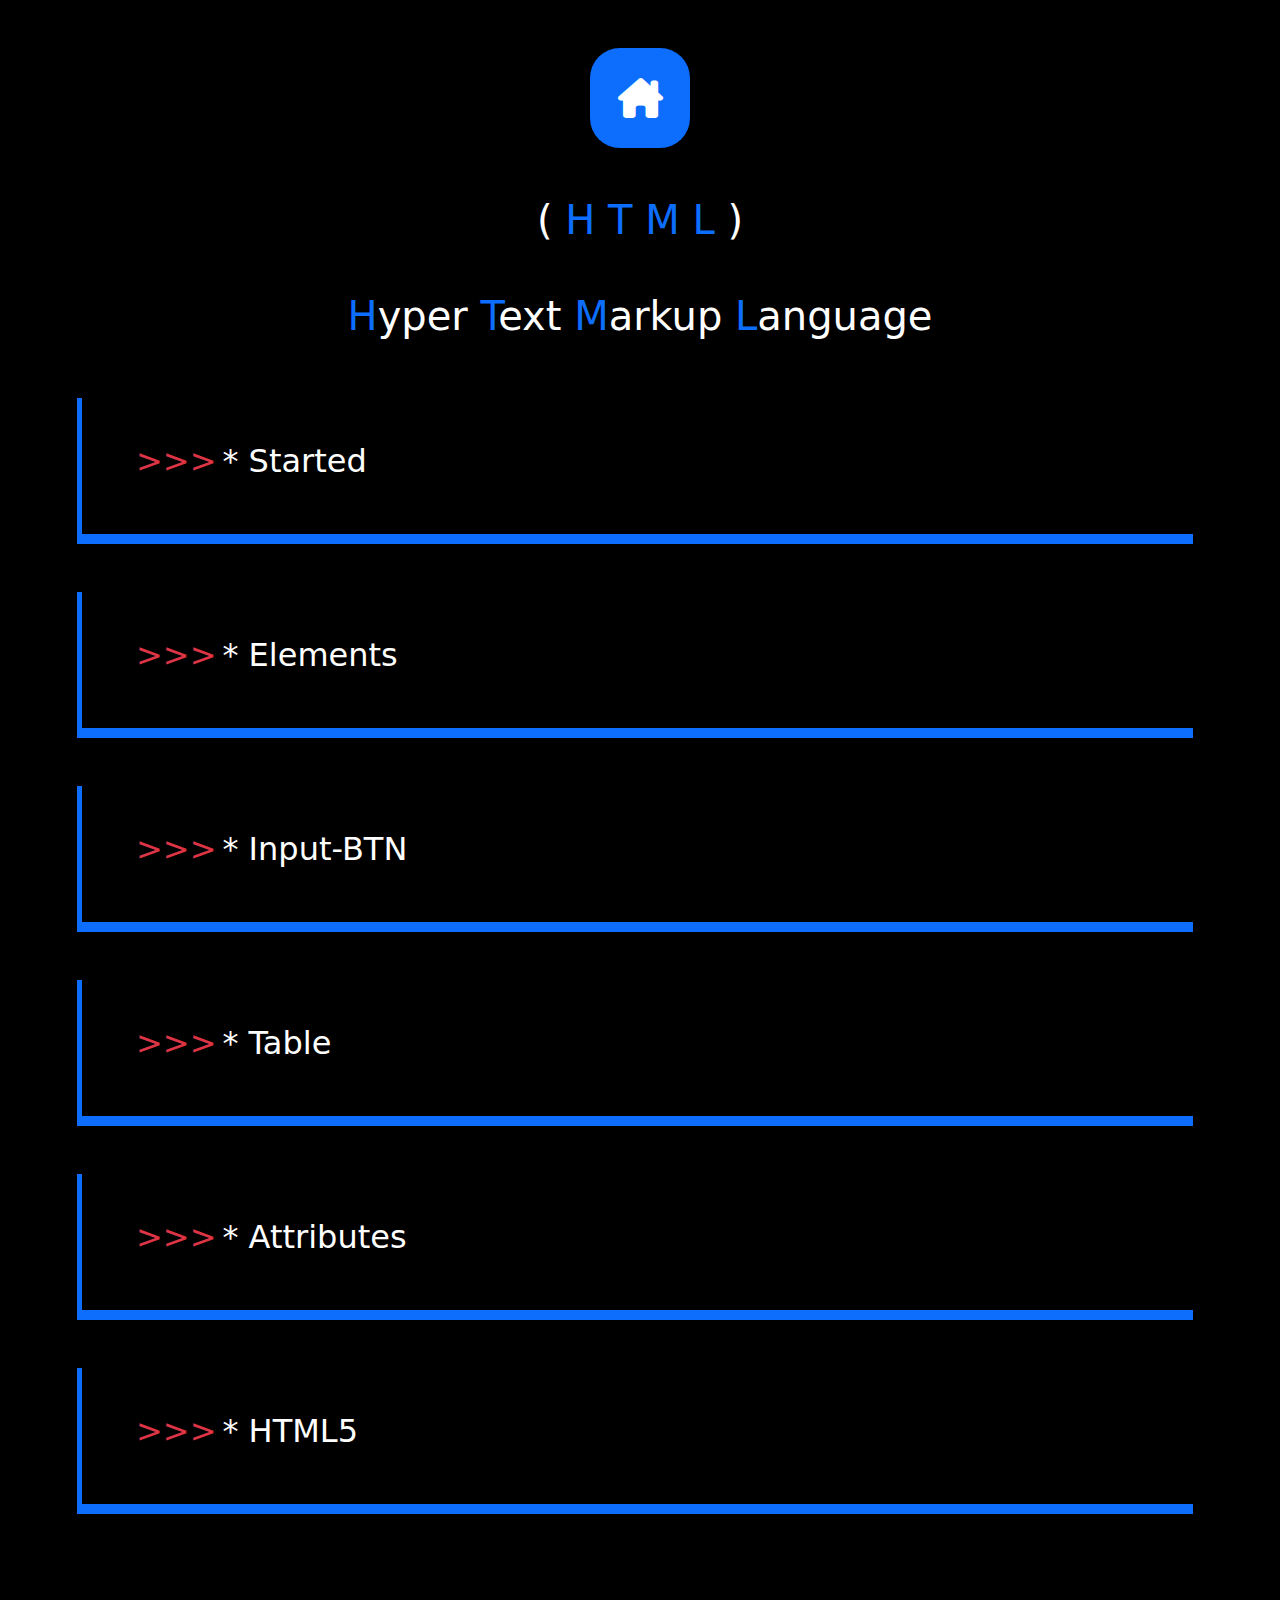
==== commit d70c9a09: "Add files via upload" ====
--- a/index.html
+++ b/index.html
@@ -38,7 +38,7 @@
 
 
 
-    <div class="px-5">
+    <div class="container-md">
         <div class="row">
             <div class="col-12">
                 <h1 class="my-5 text-center text-primary"><span class="text-white">(</span> H T M L <span class="text-white">)</span></h1>
@@ -51,7 +51,7 @@
 
                 <!-- Started ------------------------------------------------------------------------------>
 
-                <section id="shadow" class="my-5 p-5 mega">
+                <section id="shadow" class="my-5 p-md-5 p-3 mega">
                     <div id="" class="btnDiv d-flex justify-content-start align-items-center ">
                         <button id="btn-1" class="border-0 bg-transparent text-danger fs-2 mb-0"
                             onclick="changeScope(1)">&#62&#62&#62</button>
@@ -63,32 +63,27 @@
                     <div id="button1" class="my-5 border d-none">
                         <pre style="max-height: 80vh;" class="mb-0 p-4  fs-6">
 <code>
-    &#60!DOCTYPE html&#62 
-
-    &#60html dir="ltr" lang="en"&#62 
-
-        &#60head&#62 
-            &#60meta charset="UTF-8"&#62 
-            &#60meta http-equiv="X-UA-Compatible" content="IE=edge"&#62 
-            &#60meta name="author" content="Name Of Web Site Creator"&#62 
-            &#60meta name="viewport" content="width=device-width, initial-scale=1.0"&#62
-            &#60meta name="description" content="Description About Your Web Site, Take This From Marketer"&#62 
-            &#60meta name="keywords" content="Keywords For Help Your Website To Appear In Search Engines | HTML CSS"&#62  
-
-            &#60title&#62 Name Of Page &#60/title&#62
-            &#60link rel="website icon" type="PNG" href="Path Of Web Site Logo"&#62
-
-
-            &#60link rel="stylesheet" href="CSS File Path"/&#62
-        &#60/head&#62 
-
-        &#60body&#62 
-
-            Con Web Site Page 
-
-        &#60/body&#62 
-
-    &#60/html&#62 
+&#60!DOCTYPE html&#62
+
+&#60html dir="ltr" lang="en"&#62 
+
+    &#60head&#62 
+        &#60meta charset="UTF-8"&#62 
+        &#60meta http-equiv="X-UA-Compatible" content="IE=edge"&#62 
+        &#60meta name="author" content="Name Of Web Site Creator"&#62 
+        &#60meta name="viewport" content="width=device-width, initial-scale=1.0"&#62
+        &#60meta name="description" content="Description About Your Web Site, Take This From Marketer"&#62 
+        &#60meta name="keywords" content="Keywords For Help Your Website To Appear In Search Engines | HTML CSS"&#62  
+        &#60title&#62 Name Of Page &#60/title&#62
+        &#60link rel="website icon" type="PNG" href="Path Of Web Site Logo"&#62
+        &#60link rel="stylesheet" href="CSS File Path"/&#62
+    &#60/head&#62 
+
+    &#60body&#62 
+        Con Web Site Page 
+    &#60/body&#62 
+
+&#60/html&#62 
 </code>
                         </pre>
                     </div>
@@ -96,7 +91,7 @@
 
                 <!-- Element ------------------------------------------------------------------------------>
 
-                <section id="shadow" class="my-5 p-5 mega">
+                <section id="shadow" class="my-5 p-md-5 p-3 mega">
 
                     <div id="" class="btnDiv d-flex justify-content-start align-items-center">
                         <button id="btn-2" class="border-0 bg-transparent text-danger fs-2 mb-0"
@@ -250,7 +245,7 @@
 
                 <!-- Inputs-Buttons ------------------------------------------------------------------------->
 
-                <section id="shadow" class="my-5 p-5 mega">
+                <section id="shadow" class="my-5 p-md-5 p-3 mega">
                     <div id="" class="btnDiv d-flex justify-content-start align-items-center">
                         <button id="btn-3" class="border-0 bg-transparent text-danger fs-2 mb-0"
                             onclick="changeScope(3)">&#62&#62&#62</button>
@@ -261,8 +256,9 @@
                     </div>
                     <div id="button3" class="my-3 p-5 border d-none">
                         <h1 class="mb-5"> &#60form&#62 </h1>
+
                         <form>
-
+                            
                             <div class="row d-flex flex-wrap justify-content-around align-items-center py-3 my-3 mega">
                                 <h4 class="col-lg-2 text-center mb-4 mb-lg-0">( Label )</h4>
                                 <pre class="col-lg-7 text-center mb-4 mb-lg-0">
@@ -355,16 +351,16 @@
                             <div class="row d-flex flex-wrap justify-content-around align-items-center py-3 my-3 mega">
                                 <h6 class="col-lg-2 text-center mb-5 mb-lg-0">( Drop Down )</h6>
                                 <pre class="col-lg-7 text-start mb-5 mb-lg-0">
-&#60select name="University" id="University"&#62
-    &#60optgroup label="Cairo University"&#62
-        &#60option&#62 value="CU1"&#62  Cairo University &#60/option&#62
-        &#60option&#62 value="CU2" selected&#62 ALAzhar University &#60/option&#62
-    &#60/optgroup&#62
-    &#60optgroup label="Alex University"&#62
-        &#60option&#62 value="AU1"&#62  Alex University &#60/option&#62
-        &#60option&#62 value="AU2"&#62  Pharos University &#60/option&#62
-    &#60/optgroup&#62
-&#60/select&#62
+    &#60select name="University" id="University"&#62
+            &#60optgroup label="Cairo University"&#62
+                    &#60option&#62 value="CU1"&#62           Cairo University   &#60/option&#62
+                    &#60option&#62 value="CU2" selected&#62 ALAzhar University  &#60/option&#62
+            &#60/optgroup&#62
+            &#60optgroup label="Alex University"&#62
+                    &#60option&#62 value="AU1"&#62   Alex University            &#60/option&#62
+                    &#60option&#62 value="AU2"&#62  Pharos University           &#60/option&#62
+            &#60/optgroup&#62
+    &#60/select&#62
                                 </pre>
                                 <div class="col-lg-3 text-center mb-0">
                                     <select name="University" id="University" class="py-1">
@@ -493,7 +489,7 @@
                                 </pre>
                                 <div class="col-lg-3 text-center mb-0"> <button type="reset"
                                         class="p-0 border-0 bg-black"><img src="Media/Images/Reset.png" alt="btn img"
-                                            width="50%"></button></div>
+                                            width="30%"></button></div>
                             </div>
 
                             <div class="row d-flex flex-wrap justify-content-around align-items-center py-3 my-3 mega">
@@ -503,7 +499,7 @@
                                 </pre>
                                 <div class="col-lg-3 text-center mb-0"> <button type="submit"
                                         class="p-0 border-0 bg-black"><img src="Media/Images/Submit.png" alt="btn img"
-                                            width="50%"></button></div>
+                                            width="30%"></button></div>
                             </div>
 
                         </form>
@@ -513,7 +509,7 @@
 
                 <!-- HTML Table -------------------------------------------------------------------------------->
 
-                <section id="shadow" class="my-5 p-5 mega">
+                <section id="shadow" class="my-5 p-md-5 p-3 mega">
                     <div id="" class="btnDiv d-flex justify-content-start align-items-center">
                         <button id="btn-4" class="border-0 bg-transparent text-danger fs-2 mb-0" onclick="changeScope(4)">&#62&#62&#62</button>
                         <label for="btn-4" style="cursor: pointer;">
@@ -642,7 +638,7 @@
 
                 <!-- HTML Attributes -------------------------------------------------------------------------------->
 
-                <section id="shadow" class="my-5 p-5 mega">
+                <section id="shadow" class="my-5 p-md-5 p-3 mega">
                     <div id="" class="btnDiv d-flex justify-content-start align-items-center">
                         <button id="btn-5" class="border-0 bg-transparent text-danger fs-2 mb-0"
                             onclick="changeScope(5)">&#62&#62&#62</button>
@@ -740,7 +736,7 @@
 
                 <!-- HTML 5 ----------------------------------------------------------------------------------->
 
-                <section id="shadow" class="my-5 p-5 mega">
+                <section id="shadow" class="my-5 p-md-5 p-3 mega">
                     <div id="" class="btnDiv d-flex justify-content-start align-items-center">
                         <button id="btn-6" class="border-0 bg-transparent text-danger fs-2 mb-0"
                             onclick="changeScope(6)">&#62&#62&#62</button>
@@ -755,7 +751,7 @@
                                 Readability From Search Engines</h4>
                         </div>
 
-                        <div id="shadow" class="my-5 py-3 mega">
+                        <div id="shadow" class="my-5 p-md-5 p-3 mega">
 
                             <div id="" class="btnDiv d-flex justify-content-start align-items-center">
                                 <button id="btn-7" class="border-0 bg-transparent text-danger fs-3 mb-0"
@@ -837,7 +833,7 @@
 
                         </div>
 
-                        <div id="shadow" class="my-5 py-3 mega">
+                        <div id="shadow" class="my-5 p-md-5 p-3 mega">
 
                             <div id="" class="btnDiv d-flex justify-content-start align-items-center">
                                 <button id="btn-8" class="border-0 bg-transparent text-danger fs-3 mb-0"
